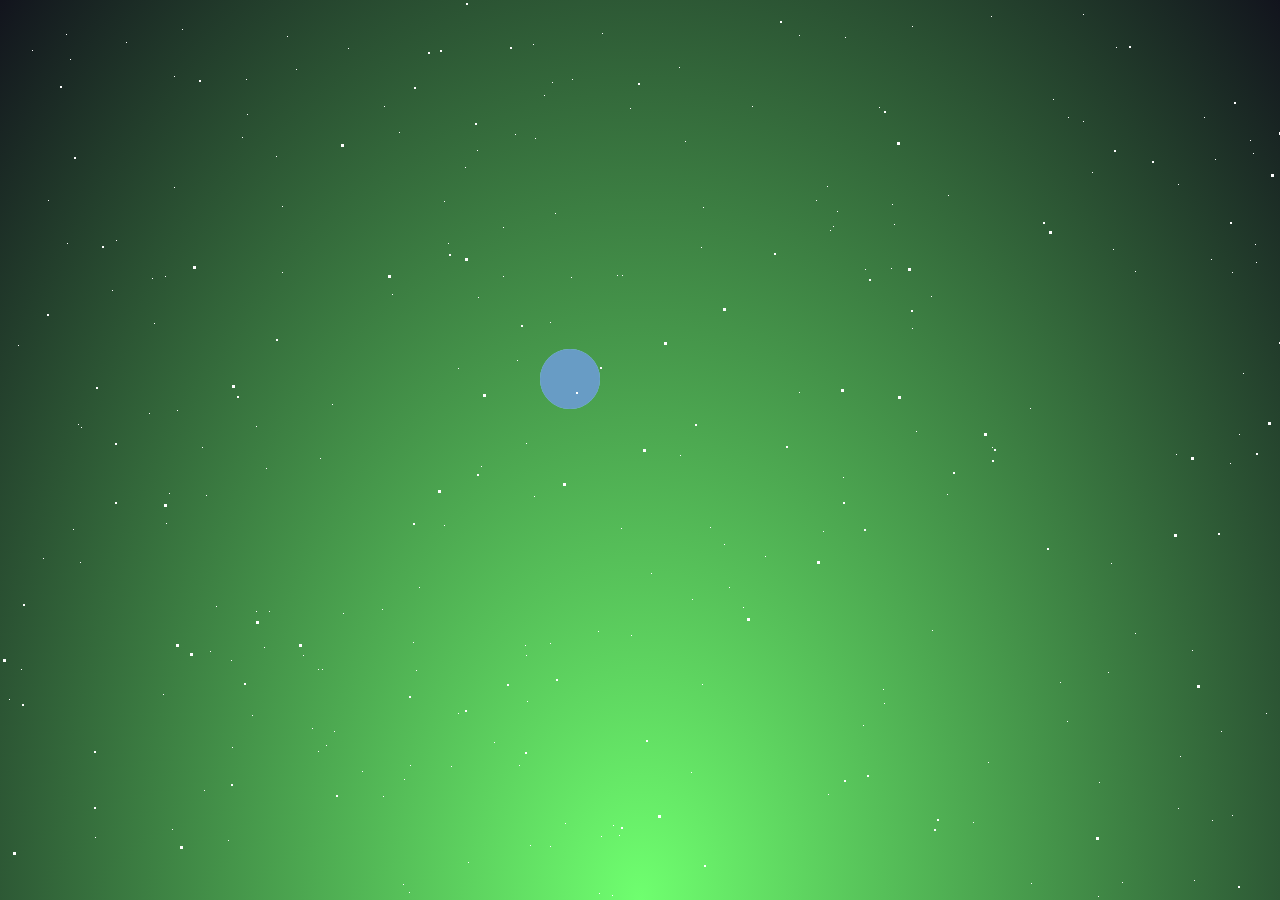
==== index.html @ 4c0aca56 "Update 5 Images Carousel" ====
<!DOCTYPE html>
<html lang="en">
<head>
    <meta charset="UTF-8">
    <meta name="viewport" content="width=device-width, initial-scale=1.0">
    <title>Emeralda</title>
  <link rel="stylesheet" type="text/css" href="style.css">
  <script src="script.js"></script>
  <link rel="stylesheet" href="https://cdnjs.cloudflare.com/ajax/libs/font-awesome/6.4.2/css/all.min.css">
</head>
<header id="navContent">
    <input type="checkbox" name="" id="toggler">
    <label for="toggler"class="fas fa-bars"></label>     
    <a href="index.html" class="logo" ><img src="./img/bb.jpg" width="30" height="25" class="i">EMERALDA<span>.</span></a>
   <nav class="navbar">
    <a href="index.html" class="">Home</a>
    <a href="about.html" class="">About</a>
    <a href="productsm.html" class="">Men</a>
    <a href="productsw.html" class="">Women</a>
    <a href="contact.html" class="">Contact Us</a>
    <a href="login.html" class="">Login/Sign-up</a>

</nav>
    <div class="icon">
    <a href="#" class="fas fa-heart"></a>
        <a href="#" class="fas fa-shopping-cart"></a>
        <a href="#" class="fas fa-user"></a>
    </div>

</header>
<body>
    
    <div id="loader">
        <div class="Ripple">
            <div class="loader">
              <div></div>
              <div></div>
            </div>
        </div>
      </div>
<div id="stars"></div>
<div id="stars2"></div>
<div id="stars3"></div>

<main id="pageContent">

    

    <section class="home" id="home">
        <div class="content">
        <h3>emerald</h3>
        <span>shine with us</span>
        <p>Jewelry represents a symbol that can indicate water, social status, protection, religion, or even cryptography. Before we explore those connotations and the mechanism of jewelry, we must take a look at its ethnic history. The history goes back to very distant images, but because jewelry As an example, the origins of the discovery of jewelry can be traced back to about 25,000 years ago.</p>
        <a href="./productsw.html" class= "btn">shop now</a>
    </div>  
    </Section>

    <div class="carousel">
      <div class="carousel-images">
        <img src="img/WhatsApp Image 2023-11-07 at 18.47.32_f6a38326.jpg" alt="Image 1">
        <img src="img/WhatsApp Image 2023-11-07 at 18.47.32_cf57a281.jpg" alt="Image 2">
        <img src="img/WhatsApp Image 2023-11-07 at 18.47.27_e3dd72a2.jpg" alt="Image 3">
        <img src="img/IMG-20231107-WA0050.jpg" alt="Image 4">
        <img src="img/IMG-20231107-WA0049.jpg" alt="Image 5">
        <img src="img/IMG-20231107-WA0048.jpg" alt="Image 6">
        <img src="img/IMG-20231107-WA0046.jpg" alt="Image 7">
        <img src="img/IMG-20231107-WA0045.jpg" alt="Image 8">
        <img src="img/IMG-20231107-WA0044.jpg" alt="Image 9">
      </div>
      <button class="prev" onclick="prevImage()">❮</button>
      <button class="next" onclick="nextImage()">❯</button>
    </div>
    
    <script src="script.js"></script>

    <section class="date" id="date">
    <pre>
       <div class="content"> <p id="dd"><p>
        <script> 
        const t=new Date();
        const f=new Intl.DateTimeFormat("em-un",{
                    dateStyle:"short",
                    timeStyle :"full",
                })
                console.log(f.format(t))
    
         document.getElementById("dd").innerHTML=f.format(t);
        </script>
</div>
</pre>
</section>
</main>
</body>
</html>
---- style.css ----
#loader {
    position: fixed;
    top: 50%;
    left: 50%;
    transform: translate(-50%, -50%);
  }
@keyframes loader {
    0% {
        top: 70px;
        left: 70px;
        width: 0;
        height: 0;
        opacity: 1;
    }
  
    100% {
        top: 5px;
        left: 5px;
        width: 130px;
        height: 130px;
        opacity: 0;
    }
  }
  
  .loader div {
    position: absolute;
    border-width: 30px;
    border-style: solid;
    opacity: 1;
    border-radius: 50%;
    animation: loader 1s cubic-bezier(0,0.2,0.8,1) infinite;
  }
  
  .loader div:nth-child(1) {
    border-color: #93dbe9;
    animation-delay: 0s;
  }
  
  .loader div:nth-child(2) {
    border-color: #689cc5;
    animation-delay: -0.5s;
  }
  
  .Ripple {
    width: 200px;
    height: 200px;
    display: inline-block;
    overflow: hidden;
    background: none;
  }
  
  .loader {
    width: 100%;
    height: 100%;
    position: relative;
    transform: translateZ(0) scale(1);
    backface-visibility: hidden;
    transform-origin: 0 0;
  }
  
  .loader div {
    box-sizing: content-box;
  }
  
  #pageContent {
    display: none;
  }
  
  #navContent {
    display: none;
  }

/*******************************************************************************/
body{
    height: 100vh;

}
*{
    margin: 0;
    padding: auto;
    box-sizing: border-box;
    font-family: Verdana, Geneva, Tahoma, sans-serif;
    outline: none;
    border: none;
    text-decoration: none;
    text-transform: capitalize;
    transition: .2s linear;
}
html{
    font-size: 48%;
    scroll-behavior: smooth;
    scroll-padding-top: 6rem;
    overflow-x: hidden;
    background-color: #1f2029;
  background: radial-gradient(ellipse at bottom, rgb(111, 255, 111) 0%, #12141d 100%);
}

section{

    padding: 2rem 9%;
    
}
.heading{
    text-align: center;
    font-size: 4rem;
    color: #f7f6e7;
    padding: 1rem;
    margin: 2rem 0;
    background: rgba(25,90,15 , .2);
}
.heading span{
    color: lightgreen;

}
.btn{
    display:inline-block;
    margin-top: 1rem;
    border-radius: 5rem;
    background: #f7f6e7;
    color:black;
    padding: .9rem 3.5rem;
    cursor: pointer;
    font-size: 1.7rem;
}
.btn:hover{
    background: #777d71;
    color: #f7f6e7;
}
.btn:active{
    background-color: #000;
}
.home{
    display: flex;
    align-items: center;
    min-height: 99vh;
    
    background-size: cover;
background-position: center;
}
.home .content{
    max-width: 50rem;
}
.home .content h3{
    font-size: 6rem;
    color: #f7f6e7;
}
.home .content span{
    font-size: 3.5rem;
    color:#bbd38b;
    padding: 1rem 0;
    line-height: 1.5;
}
.home .content p{
    font-size: 2rem;
    color:black;
    padding: 1rem 0;
    line-height: 1.5;
}

header{
    position: fixed;
    top:0; left: 0; right: 0;
    background: white;
    padding: 2rem 9%;
    display: flex;
    align-items:center;
    justify-content: space-between;
    z-index: 1000;
    box-shadow: 0.5rem 1rem rgba(0,0,0 , .1);
}
header .logo{
    font-size: 3rem;
    color: #333;
    font-weight: bolder;

}
header .logo span{

    color: rgb(67, 224, 67);

    
}
header .navbar a{
    font-size: 2rem;
    padding: 0 1.5rem;
    color: #303030;

}

header .navbar a:hover{
    color: rgb(69, 196, 69);  
}
header #toggler{
display: none;

}
header .fa-bars{
font-size: 3rem;
color: #333;
border-radius: .5rem ;
padding: .5rem 1.5rem;
cursor: pointer;
border: .1rem solid  rgba(0,0,0, 3);
display: none;
    
    }
    header .icon a{
        font-size: 2.5rem;
        color: #333;
        margin-left: 1.5rem;

    }
    header .icon a:hover{
        color: rgb(69, 196, 69);

    }



















 @media (max-width:991px){
        html{
            font-size: 41%;
          
        }
        header{
            padding: 2rem;
        }
        section{
            padding: 2rem;
        }
        .home{
            background-position: left;
        }
    }

 @media (max-width:725px){
        header .fa-bars{
          display: block;
        }
        header .navbar{
       position: absolute;
       top:100%; left: 0; right: 0;
       background: #eee;
       border-top: .1rem solid rgba(0,0,0 , 1);
       clip-path: polygon(0 0,100% 0,100% 0 ,0 0 );

        }
        header #toggler:checked ~ .navbar{
            clip-path: polygon(0 0,100% 0,100% 100% , 0% 100%);
        }
        header .navbar a{
            margin: 1.5rem;
            padding: 1.5rem;
            background: #fff;
            border: .1rem solid rgba(0,0,0 , 1);
            display: block;
        }
        .home .content h3{
            font-size: 5rem;
        }
        .home .content span{
            font-size: 2.5rem;
        }
        
.icon-container .icon h3{
 
    font-size: 2rem;
}
.icon-container .icon span{
    color: #999;
    font-size: 1.7rem;
}
      
      
    }

@media (max-width:450px){
        html{
            font-size: 40%;
        }
.heading{
    font-size: 3rem;
}
    }
    
#stars {
    width: 1px;
    height: 1px;
    background: transparent;
    box-shadow: 174px 187px #FFF , 749px 1972px #ffffff , 1996px 1113px #FFF , 126px 42px #FFF , 816px 200px #FFF , 47px 1229px #FFF , 750px 902px #FFF , 1884px 1799px #FFF , 460px 1597px #FFF , 1215px 1884px #FFF , 1986px 1726px #FFF , 565px 823px #FFF , 699px 1940px #FFF , 32px 1091px #FFF , 1559px 572px #FFF , 1232px 815px #FFF , 1060px 682px #FFF , 1551px 531px #FFF , 301px 976px #FFF , 889px 1344px #FFF , 410px 765px #FFF , 1691px 231px #FFF , 552px 82px #FFF , 1849px 864px #FFF , 236px 1881px #FFF , 767px 1613px #FFF , 1825px 1616px #FFF , 440px 930px #FFF , 1921px 1397px #FFF , 409px 892px #FFF , 1403px 128px #FFF , 1617px 1549px #FFF , 271px 1332px #FFF , 5px 1884px #FFF , 1371px 634px #FFF , 382px 609px #FFF , 1022px 1200px #FFF , 601px 836px #FFF , 811px 1240px #FFF , 1266px 713px #FFF , 1514px 1237px #FFF , 318px 751px #FFF , 662px 1315px #FFF , 1592px 1170px #FFF , 112px 290px #FFF , 1885px 1104px #FFF , 1247px 1511px #FFF , 1803px 1126px #FFF , 710px 527px #FFF , 1480px 908px #FFF , 1386px 74px #FFF , 1414px 1279px #FFF , 289px 1430px #FFF , 258px 1933px #FFF , 1648px 665px #FFF , 444px 201px #FFF , 1102px 1939px #FFF , 619px 835px #FFF , 810px 1704px #FFF , 381px 1922px #FFF , 1229px 1335px #FFF , 1448px 637px #FFF , 680px 455px #FFF , 96px 1142px #FFF , 449px 960px #FFF , 274px 1974px #FFF , 24px 1044px #FFF , 1449px 1743px #FFF , 537px 1874px #FFF , 282px 272px #FFF , 1090px 1557px #FFF , 1738px 680px #FFF , 1221px 731px #FFF , 1620px 1212px #FFF , 481px 466px #FFF , 269px 611px #FFF , 939px 1392px #FFF , 1275px 1667px #FFF , 163px 694px #FFF , 1897px 27px #FFF , 1991px 661px #FFF , 988px 762px #FFF , 961px 1686px #FFF , 333px 1172px #FFF , 1735px 229px #FFF , 1322px 331px #FFF , 362px 771px #FFF , 287px 36px #FFF , 1985px 1283px #FFF , 1833px 162px #FFF , 416px 1610px #FFF , 991px 16px #FFF , 1762px 424px #FFF , 1669px 36px #FFF , 1500px 598px #FFF , 1108px 672px #FFF , 992px 447px #FFF , 879px 107px #FFF , 1500px 756px #FFF , 832px 1440px #FFF , 1580px 1248px #FFF , 231px 660px #FFF , 799px 392px #FFF , 1220px 1337px #FFF , 892px 204px #FFF , 574px 1343px #FFF , 312px 728px #FFF , 1067px 721px #FFF , 735px 1612px #FFF , 20px 1114px #FFF , 454px 1957px #FFF , 1099px 1905px #FFF , 1442px 1051px #FFF , 477px 150px #FFF , 1838px 341px #FFF , 587px 1068px #FFF , 743px 607px #FFF , 1803px 1706px #FFF , 247px 114px #FFF , 1498px 1426px #FFF , 831px 1615px #FFF , 158px 1183px #FFF , 408px 1503px #FFF , 790px 1545px #FFF , 543px 906px #FFF , 793px 1384px #FFF , 1030px 408px #FFF , 1706px 802px #FFF , 622px 275px #FFF , 277px 922px #FFF , 534px 496px #FFF , 533px 44px #FFF , 1662px 1877px #FFF , 1055px 1401px #FFF , 256px 611px #FFF , 548px 1978px #FFF , 348px 48px #FFF , 1809px 1016px #FFF , 550px 846px #FFF , 945px 1301px #FFF , 113px 1305px #FFF , 907px 1660px #FFF , 729px 587px #FFF , 1979px 1343px #FFF , 1360px 61px #FFF , 265px 1229px #FFF , 1967px 1781px #FFF , 278px 1895px #FFF , 1636px 701px #FFF , 1373px 1390px #FFF , 1874px 391px #FFF , 1326px 1972px #FFF , 1001px 1169px #FFF , 1478px 193px #FFF , 202px 447px #FFF , 1963px 1563px #FFF , 1215px 159px #FFF , 21px 669px #FFF , 1518px 789px #FFF , 1866px 460px #FFF , 948px 195px #FFF , 244px 1484px #FFF , 768px 1235px #FFF , 1846px 1180px #FFF , 973px 822px #FFF , 1994px 39px #FFF , 1788px 1773px #FFF , 692px 599px #FFF , 1751px 1868px #FFF , 161px 1885px #FFF , 1776px 1781px #FFF , 1801px 1320px #FFF , 550px 643px #FFF , 343px 613px #FFF , 1387px 498px #FFF , 1738px 715px #FFF , 724px 544px #FFF , 1367px 1431px #FFF , 1506px 1827px #FFF , 1410px 525px #FFF , 793px 1053px #FFF , 1211px 259px #FFF , 478px 297px #FFF , 1855px 1144px #FFF , 399px 132px #FFF , 1647px 459px #FFF , 571px 277px #FFF , 1461px 1128px #FFF , 158px 1034px #FFF , 527px 701px #FFF , 1122px 882px #FFF , 894px 1836px #FFF , 182px 29px #FFF , 617px 275px #FFF , 494px 1482px #FFF , 98px 1654px #FFF , 884px 703px #FFF , 573px 1307px #FFF , 1539px 1946px #FFF , 1860px 315px #FFF , 1243px 373px #FFF , 1217px 981px #FFF , 679px 67px #FFF , 206px 495px #FFF , 1716px 1077px #FFF , 1491px 1359px #FFF , 169px 493px #FFF , 891px 268px #FFF , 1598px 522px #FFF , 389px 1295px #FFF , 1497px 1760px #FFF , 1219px 1579px #FFF , 1571px 814px #FFF , 1844px 262px #FFF , 1030px 1837px #FFF , 1636px 862px #FFF , 1655px 1850px #FFF , 33px 1232px #FFF , 1176px 454px #FFF , 1723px 1204px #FFF , 921px 1579px #FFF , 30px 953px #FFF , 1999px 941px #FFF , 242px 1961px #FFF , 812px 1264px #FFF , 1648px 5px #FFF , 932px 630px #FFF , 1904px 1113px #FFF , 883px 689px #FFF , 187px 1647px #FFF , 1px 1215px #FFF , 503px 276px #FFF , 1559px 175px #FFF , 1040px 1828px #FFF , 106px 941px #FFF , 1135px 633px #FFF , 1257px 1476px #FFF , 149px 413px #FFF , 48px 200px #FFF , 1437px 81px #FFF , 544px 1202px #FFF , 210px 1521px #FFF , 918px 1566px #FFF , 879px 1617px #FFF , 458px 368px #FFF , 532px 1719px #FFF , 1624px 726px #FFF , 1843px 915px #FFF , 538px 1172px #FFF , 830px 230px #FFF , 1927px 1563px #FFF , 947px 494px #FFF , 290px 1375px #FFF , 1660px 85px #FFF , 1022px 1155px #FFF , 630px 108px #FFF , 1519px 748px #FFF , 95px 837px #FFF , 527px 1931px #FFF , 996px 1385px #FFF , 1152px 1141px #FFF , 1611px 926px #FFF , 1706px 438px #FFF , 627px 905px #FFF , 1684px 115px #FFF , 1853px 1327px #FFF , 24px 1911px #FFF , 1947px 826px #FFF , 1857px 1821px #FFF , 1870px 1551px #FFF , 676px 945px #FFF , 334px 731px #FFF , 1553px 581px #FFF , 1993px 1268px #FFF , 701px 247px #FFF , 1689px 349px #FFF , 204px 790px #FFF , 721px 1059px #FFF , 944px 1243px #FFF , 626px 1305px #FFF , 1500px 1908px #FFF , 1803px 1210px #FFF , 1073px 1431px #FFF , 971px 1772px #FFF , 337px 1106px #FFF , 1320px 508px #FFF , 320px 458px #FFF , 503px 227px #FFF , 246px 79px #FFF , 1472px 2px #FFF , 980px 1134px #FFF , 1540px 1958px #FFF , 1336px 260px #FFF , 276px 156px #FFF , 778px 1412px #FFF , 318px 669px #FFF , 165px 276px #FFF , 1843px 243px #FFF , 44px 1869px #FFF , 172px 829px #FFF , 744px 909px #FFF , 833px 226px #FFF , 1280px 321px #FFF , 1025px 1267px #FFF , 392px 1066px #FFF , 1789px 593px #FFF , 228px 840px #FFF , 252px 715px #FFF , 309px 1621px #FFF , 1329px 1664px #FFF , 676px 1762px #FFF , 177px 410px #FFF , 613px 825px #FFF , 1806px 1661px #FFF , 827px 186px #FFF , 500px 1924px #FFF , 526px 443px #FFF , 799px 35px #FFF , 182px 1589px #FFF , 1930px 1878px #FFF , 1103px 917px #FFF , 1475px 337px #FFF , 1305px 1072px #FFF , 1847px 1387px #FFF , 1865px 149px #FFF , 210px 651px #FFF , 282px 206px #FFF , 152px 278px #FFF , 1880px 690px #FFF , 1033px 1451px #FFF , 1260px 1728px #FFF , 1832px 225px #FFF , 419px 587px #FFF , 322px 1482px #FFF , 550px 1344px #FFF , 1357px 1699px #FFF , 1125px 1108px #FFF , 1605px 1315px #FFF , 1280px 200px #FFF , 1143px 1022px #FFF , 226px 1335px #FFF , 1116px 1121px #FFF , 1255px 244px #FFF , 212px 1293px #FFF , 1450px 1622px #FFF , 178px 1087px #FFF , 876px 1308px #FFF , 458px 713px #FFF , 1386px 305px #FFF , 685px 1948px #FFF , 392px 294px #FFF , 1265px 965px #FFF , 494px 742px #FFF , 80px 562px #FFF , 601px 1530px #FFF , 1239px 434px #FFF , 1192px 650px #FFF , 1806px 538px #FFF , 1646px 577px #FFF , 1328px 1562px #FFF , 1353px 1686px #FFF , 612px 895px #FFF , 594px 1489px #FFF , 1481px 1019px #FFF , 154px 323px #FFF , 1212px 820px #FFF , 1095px 1496px #FFF , 1952px 1029px #FFF , 1694px 376px #FFF , 493px 1742px #FFF , 448px 1962px #FFF , 1138px 1710px #FFF , 1885px 718px #FFF , 404px 779px #FFF , 394px 1065px #FFF , 1767px 752px #FFF , 1835px 140px #FFF , 1176px 1265px #FFF , 1611px 1256px #FFF , 121px 1157px #FFF , 1565px 1613px #FFF , 579px 1738px #FFF , 1744px 359px #FFF , 934px 1068px #FFF , 1518px 302px #FFF , 614px 1057px #FFF , 1346px 1591px #FFF , 1256px 1982px #FFF , 998px 1534px #FFF , 651px 573px #FFF , 303px 1109px #FFF , 1477px 1003px #FFF , 598px 631px #FFF , 383px 1154px #FFF , 550px 322px #FFF , 202px 1437px #FFF , 1024px 1667px #FFF , 1506px 1977px #FFF , 465px 1302px #FFF , 510px 1131px #FFF , 1356px 1328px #FFF , 1312px 1262px #FFF , 345px 1567px #FFF , 373px 1238px #FFF , 1416px 1625px #FFF , 1113px 249px #FFF , 1531px 1288px #FFF , 828px 794px #FFF , 256px 426px #FFF , 869px 1321px #FFF , 1063px 1181px #FFF , 631px 635px #FFF , 139px 909px #FFF , 305px 1160px #FFF , 843px 477px #FFF , 1666px 277px #FFF , 740px 1019px #FFF , 264px 647px #FFF , 1459px 1055px #FFF , 976px 919px #FFF , 1728px 1147px #FFF , 1426px 1559px #FFF , 444px 525px #FFF , 1657px 1940px #FFF , 250px 1287px #FFF , 1596px 1399px #FFF , 555px 213px #FFF , 1952px 647px #FFF , 1371px 1635px #FFF , 803px 1622px #FFF , 1460px 534px #FFF , 1813px 984px #FFF , 1122px 1977px #FFF , 403px 884px #FFF , 1098px 896px #FFF , 1124px 1318px #FFF , 372px 1710px #FFF , 1308px 1233px #FFF , 1138px 1158px #FFF , 416px 1174px #FFF , 431px 1114px #FFF , 210px 1074px #FFF , 1111px 563px #FFF , 31px 1472px #FFF , 1629px 1311px #FFF , 677px 1022px #FFF , 232px 747px #FFF , 1753px 868px #FFF , 35px 1207px #FFF , 203px 1631px #FFF , 1977px 468px #FFF , 1261px 1036px #FFF , 322px 669px #FFF , 1710px 1340px #FFF , 1230px 463px #FFF , 1727px 1826px #FFF , 938px 1553px #FFF , 1562px 1690px #FFF , 78px 424px #FFF , 1927px 1980px #FFF , 1632px 1312px #FFF , 1352px 1325px #FFF , 66px 34px #FFF , 535px 138px #FFF , 152px 1324px #FFF , 1816px 580px #FFF , 1180px 756px #FFF , 1701px 1902px #FFF , 199px 1993px #FFF , 70px 1926px #FFF , 1342px 1276px #FFF , 23px 1926px #FFF , 1403px 172px #FFF , 88px 1368px #FFF , 1437px 1816px #FFF , 530px 845px #FFF , 845px 37px #FFF , 871px 1642px #FFF , 1357px 286px #FFF , 1690px 1192px #FFF , 266px 468px #FFF , 1826px 427px #FFF , 1256px 262px #FFF , 1053px 99px #FFF , 384px 106px #FFF , 32px 50px #FFF , 1083px 14px #FFF , 19px 1667px #FFF , 97px 1887px #FFF , 1356px 1699px #FFF , 1487px 1050px #FFF , 900px 1052px #FFF , 807px 1741px #FFF , 517px 360px #FFF , 332px 404px #FFF , 1253px 961px #FFF , 43px 558px #FFF , 1535px 371px #FFF , 448px 243px #FFF , 1560px 925px #FFF , 326px 745px #FFF , 956px 1182px #FFF , 1171px 1387px #FFF , 220px 1364px #FFF , 162px 1747px #FFF , 1116px 47px #FFF , 1507px 1228px #FFF , 912px 328px #FFF , 18px 345px #FFF , 863px 725px #FFF , 1373px 338px #FFF , 174px 76px #FFF , 42px 1740px #FFF , 1550px 304px #FFF , 1773px 1595px #FFF , 1285px 778px #FFF , 1734px 1881px #FFF , 1433px 1736px #FFF , 1449px 1573px #FFF , 1484px 784px #FFF , 384px 1716px #FFF , 1178px 808px #FFF , 474px 1387px #FFF , 942px 999px #FFF , 405px 1907px #FFF , 2px 1421px #FFF , 70px 59px #FFF , 391px 957px #FFF , 813px 1369px #FFF , 453px 1648px #FFF , 666px 1870px #FFF , 837px 211px #FFF , 9px 699px #FFF , 468px 862px #FFF , 1772px 963px #FFF , 1598px 663px #FFF , 220px 1204px #FFF , 51px 1405px #FFF , 1188px 1429px #FFF , 865px 1178px #FFF , 602px 33px #FFF , 440px 1498px #FFF , 428px 921px #FFF , 1756px 316px #FFF , 1886px 1965px #FFF , 1099px 782px #FFF , 1250px 140px #FFF , 542px 1471px #FFF , 81px 427px #FFF , 507px 1112px #FFF , 1034px 1273px #FFF , 1857px 1608px #FFF , 1873px 849px #FFF , 1194px 880px #FFF , 1385px 1948px #FFF , 1339px 571px #FFF , 1318px 1213px #FFF , 1999px 1461px #FFF , 446px 1347px #FFF , 730px 914px #FFF , 416px 670px #FFF , 665px 1298px #FFF , 621px 528px #FFF , 578px 1792px #FFF , 1972px 1433px #FFF , 677px 1908px #FFF , 806px 1953px #FFF , 1203px 1592px #FFF , 1138px 1362px #FFF , 1253px 153px #FFF , 1512px 1326px #FFF , 1726px 1015px #FFF , 685px 141px #FFF , 1031px 883px #FFF , 1269px 1272px #FFF , 1908px 1728px #FFF , 1433px 378px #FFF , 703px 207px #FFF , 350px 935px #FFF , 1475px 1326px #FFF , 1114px 1504px #FFF , 450px 941px #FFF , 1950px 1825px #FFF , 1507px 1113px #FFF , 931px 296px #FFF , 271px 1172px #FFF , 823px 531px #FFF , 1883px 279px #FFF , 80px 1834px #FFF , 242px 137px #FFF , 275px 1087px #FFF , 1375px 1319px #FFF , 820px 1176px #FFF , 912px 26px #FFF , 572px 79px #FFF , 303px 655px #FFF , 1849px 1435px #FFF , 702px 684px #FFF , 987px 1945px #FFF , 1934px 1667px #FFF , 267px 1753px #FFF , 216px 606px #FFF , 515px 1412px #FFF , 1598px 1181px #FFF , 897px 1853px #FFF , 1083px 121px #FFF , 413px 642px #FFF , 1819px 253px #FFF , 765px 556px #FFF , 525px 645px #FFF , 1748px 1135px #FFF , 1580px 1977px #FFF , 1580px 223px #FFF , 515px 134px #FFF , 116px 240px #FFF , 1629px 1470px #FFF , 1105px 1259px #FFF , 786px 1334px #FFF , 1908px 204px #FFF , 1519px 603px #FFF , 666px 1991px #FFF , 1208px 1483px #FFF , 73px 529px #FFF , 1246px 1602px #FFF , 1318px 118px #FFF , 1360px 937px #FFF , 1631px 1032px #FFF , 519px 765px #FFF , 916px 431px #FFF , 1931px 31px #FFF , 894px 224px #FFF , 1426px 316px #FFF , 1339px 1550px #FFF , 76px 1274px #FFF , 638px 1452px #FFF , 353px 1758px #FFF , 766px 1490px #FFF , 1410px 207px #FFF , 1560px 997px #FFF , 451px 766px #FFF , 1229px 1551px #FFF , 1135px 271px #FFF , 1879px 1980px #FFF , 467px 1434px #FFF , 1093px 911px #FFF , 1682px 396px #FFF , 824px 1910px #FFF , 465px 167px #FFF , 1324px 506px #FFF , 1731px 789px #FFF , 1092px 172px #FFF , 749px 983px #FFF , 1545px 284px #FFF , 1663px 1248px #FFF , 1575px 11px #FFF , 1691px 481px #FFF , 58px 1401px #FFF , 1677px 523px #FFF , 1068px 117px #FFF , 1045px 1694px #FFF , 1204px 117px #FFF , 1232px 272px #FFF , 599px 893px #FFF , 1655px 1178px #FFF , 270px 1912px #FFF , 599px 1774px #FFF , 16px 999px #FFF , 752px 106px #FFF , 1534px 219px #FFF , 1801px 1109px #FFF , 1178px 184px #FFF , 67px 243px #FFF , 1641px 221px #FFF , 1555px 1523px #FFF , 689px 1878px #FFF , 540px 1806px #FFF , 1888px 1799px #FFF , 691px 772px #FFF , 1217px 1399px #FFF , 936px 1856px #FFF , 909px 1831px #FFF , 1067px 982px #FFF , 1669px 318px #FFF , 526px 655px #FFF , 1415px 1580px #FFF , 370px 1959px #FFF , 1736px 1655px #FFF , 606px 1857px #FFF , 1313px 1005px #FFF , 544px 95px #FFF , 1215px 1591px #FFF , 865px 269px #FFF , 630px 1265px #FFF , 166px 523px #FFF , 296px 69px #FFF , 1291px 1400px #FFF , 515px 1464px #FFF , 1430px 315px #FFF , 721px 1265px #FFF , 383px 796px #FFF;
    animation: animStar 50s linear infinite; }
    #stars:after {
      content: " ";
      position: absolute;
  
      width: 1px;
      height: 1px;
      background: transparent;
      box-shadow: 174px 187px #FFF , 749px 1972px #FFF , 1996px 1113px #FFF , 126px 42px #FFF , 816px 200px #FFF , 47px 1229px #FFF , 750px 902px #FFF , 1884px 1799px #FFF , 460px 1597px #FFF , 1215px 1884px #FFF , 1986px 1726px #FFF , 565px 823px #FFF , 699px 1940px #FFF , 32px 1091px #FFF , 1559px 572px #FFF , 1232px 815px #FFF , 1060px 682px #FFF , 1551px 531px #FFF , 301px 976px #FFF , 889px 1344px #FFF , 410px 765px #FFF , 1691px 231px #FFF , 552px 82px #FFF , 1849px 864px #FFF , 236px 1881px #FFF , 767px 1613px #FFF , 1825px 1616px #FFF , 440px 930px #FFF , 1921px 1397px #FFF , 409px 892px #FFF , 1403px 128px #FFF , 1617px 1549px #FFF , 271px 1332px #FFF , 5px 1884px #FFF , 1371px 634px #FFF , 382px 609px #FFF , 1022px 1200px #FFF , 601px 836px #FFF , 811px 1240px #FFF , 1266px 713px #FFF , 1514px 1237px #FFF , 318px 751px #FFF , 662px 1315px #FFF , 1592px 1170px #FFF , 112px 290px #FFF , 1885px 1104px #FFF , 1247px 1511px #FFF , 1803px 1126px #FFF , 710px 527px #FFF , 1480px 908px #FFF , 1386px 74px #FFF , 1414px 1279px #FFF , 289px 1430px #FFF , 258px 1933px #FFF , 1648px 665px #FFF , 444px 201px #FFF , 1102px 1939px #FFF , 619px 835px #FFF , 810px 1704px #FFF , 381px 1922px #FFF , 1229px 1335px #FFF , 1448px 637px #FFF , 680px 455px #FFF , 96px 1142px #FFF , 449px 960px #FFF , 274px 1974px #FFF , 24px 1044px #FFF , 1449px 1743px #FFF , 537px 1874px #FFF , 282px 272px #FFF , 1090px 1557px #FFF , 1738px 680px #FFF , 1221px 731px #FFF , 1620px 1212px #FFF , 481px 466px #FFF , 269px 611px #FFF , 939px 1392px #FFF , 1275px 1667px #FFF , 163px 694px #FFF , 1897px 27px #FFF , 1991px 661px #FFF , 988px 762px #FFF , 961px 1686px #FFF , 333px 1172px #FFF , 1735px 229px #FFF , 1322px 331px #FFF , 362px 771px #FFF , 287px 36px #FFF , 1985px 1283px #FFF , 1833px 162px #FFF , 416px 1610px #FFF , 991px 16px #FFF , 1762px 424px #FFF , 1669px 36px #FFF , 1500px 598px #FFF , 1108px 672px #FFF , 992px 447px #FFF , 879px 107px #FFF , 1500px 756px #FFF , 832px 1440px #FFF , 1580px 1248px #FFF , 231px 660px #FFF , 799px 392px #FFF , 1220px 1337px #FFF , 892px 204px #FFF , 574px 1343px #FFF , 312px 728px #FFF , 1067px 721px #FFF , 735px 1612px #FFF , 20px 1114px #FFF , 454px 1957px #FFF , 1099px 1905px #FFF , 1442px 1051px #FFF , 477px 150px #FFF , 1838px 341px #FFF , 587px 1068px #FFF , 743px 607px #FFF , 1803px 1706px #FFF , 247px 114px #FFF , 1498px 1426px #FFF , 831px 1615px #FFF , 158px 1183px #FFF , 408px 1503px #FFF , 790px 1545px #FFF , 543px 906px #FFF , 793px 1384px #FFF , 1030px 408px #FFF , 1706px 802px #FFF , 622px 275px #FFF , 277px 922px #FFF , 534px 496px #FFF , 533px 44px #FFF , 1662px 1877px #FFF , 1055px 1401px #FFF , 256px 611px #FFF , 548px 1978px #FFF , 348px 48px #FFF , 1809px 1016px #FFF , 550px 846px #FFF , 945px 1301px #FFF , 113px 1305px #FFF , 907px 1660px #FFF , 729px 587px #FFF , 1979px 1343px #FFF , 1360px 61px #FFF , 265px 1229px #FFF , 1967px 1781px #FFF , 278px 1895px #FFF , 1636px 701px #FFF , 1373px 1390px #FFF , 1874px 391px #FFF , 1326px 1972px #FFF , 1001px 1169px #FFF , 1478px 193px #FFF , 202px 447px #FFF , 1963px 1563px #FFF , 1215px 159px #FFF , 21px 669px #FFF , 1518px 789px #FFF , 1866px 460px #FFF , 948px 195px #FFF , 244px 1484px #FFF , 768px 1235px #FFF , 1846px 1180px #FFF , 973px 822px #FFF , 1994px 39px #FFF , 1788px 1773px #FFF , 692px 599px #FFF , 1751px 1868px #FFF , 161px 1885px #FFF , 1776px 1781px #FFF , 1801px 1320px #FFF , 550px 643px #FFF , 343px 613px #FFF , 1387px 498px #FFF , 1738px 715px #FFF , 724px 544px #FFF , 1367px 1431px #FFF , 1506px 1827px #FFF , 1410px 525px #FFF , 793px 1053px #FFF , 1211px 259px #FFF , 478px 297px #FFF , 1855px 1144px #FFF , 399px 132px #FFF , 1647px 459px #FFF , 571px 277px #FFF , 1461px 1128px #FFF , 158px 1034px #FFF , 527px 701px #FFF , 1122px 882px #FFF , 894px 1836px #FFF , 182px 29px #FFF , 617px 275px #FFF , 494px 1482px #FFF , 98px 1654px #FFF , 884px 703px #FFF , 573px 1307px #FFF , 1539px 1946px #FFF , 1860px 315px #FFF , 1243px 373px #FFF , 1217px 981px #FFF , 679px 67px #FFF , 206px 495px #FFF , 1716px 1077px #FFF , 1491px 1359px #FFF , 169px 493px #FFF , 891px 268px #FFF , 1598px 522px #FFF , 389px 1295px #FFF , 1497px 1760px #FFF , 1219px 1579px #FFF , 1571px 814px #FFF , 1844px 262px #FFF , 1030px 1837px #FFF , 1636px 862px #FFF , 1655px 1850px #FFF , 33px 1232px #FFF , 1176px 454px #FFF , 1723px 1204px #FFF , 921px 1579px #FFF , 30px 953px #FFF , 1999px 941px #FFF , 242px 1961px #FFF , 812px 1264px #FFF , 1648px 5px #FFF , 932px 630px #FFF , 1904px 1113px #FFF , 883px 689px #FFF , 187px 1647px #FFF , 1px 1215px #FFF , 503px 276px #FFF , 1559px 175px #FFF , 1040px 1828px #FFF , 106px 941px #FFF , 1135px 633px #FFF , 1257px 1476px #FFF , 149px 413px #FFF , 48px 200px #FFF , 1437px 81px #FFF , 544px 1202px #FFF , 210px 1521px #FFF , 918px 1566px #FFF , 879px 1617px #FFF , 458px 368px #FFF , 532px 1719px #FFF , 1624px 726px #FFF , 1843px 915px #FFF , 538px 1172px #FFF , 830px 230px #FFF , 1927px 1563px #FFF , 947px 494px #FFF , 290px 1375px #FFF , 1660px 85px #FFF , 1022px 1155px #FFF , 630px 108px #FFF , 1519px 748px #FFF , 95px 837px #FFF , 527px 1931px #FFF , 996px 1385px #FFF , 1152px 1141px #FFF , 1611px 926px #FFF , 1706px 438px #FFF , 627px 905px #FFF , 1684px 115px #FFF , 1853px 1327px #FFF , 24px 1911px #FFF , 1947px 826px #FFF , 1857px 1821px #FFF , 1870px 1551px #FFF , 676px 945px #FFF , 334px 731px #FFF , 1553px 581px #FFF , 1993px 1268px #FFF , 701px 247px #FFF , 1689px 349px #FFF , 204px 790px #FFF , 721px 1059px #FFF , 944px 1243px #FFF , 626px 1305px #FFF , 1500px 1908px #FFF , 1803px 1210px #FFF , 1073px 1431px #FFF , 971px 1772px #FFF , 337px 1106px #FFF , 1320px 508px #FFF , 320px 458px #FFF , 503px 227px #FFF , 246px 79px #FFF , 1472px 2px #FFF , 980px 1134px #FFF , 1540px 1958px #FFF , 1336px 260px #FFF , 276px 156px #FFF , 778px 1412px #FFF , 318px 669px #FFF , 165px 276px #FFF , 1843px 243px #FFF , 44px 1869px #FFF , 172px 829px #FFF , 744px 909px #FFF , 833px 226px #FFF , 1280px 321px #FFF , 1025px 1267px #FFF , 392px 1066px #FFF , 1789px 593px #FFF , 228px 840px #FFF , 252px 715px #FFF , 309px 1621px #FFF , 1329px 1664px #FFF , 676px 1762px #FFF , 177px 410px #FFF , 613px 825px #FFF , 1806px 1661px #FFF , 827px 186px #FFF , 500px 1924px #FFF , 526px 443px #FFF , 799px 35px #FFF , 182px 1589px #FFF , 1930px 1878px #FFF , 1103px 917px #FFF , 1475px 337px #FFF , 1305px 1072px #FFF , 1847px 1387px #FFF , 1865px 149px #FFF , 210px 651px #FFF , 282px 206px #FFF , 152px 278px #FFF , 1880px 690px #FFF , 1033px 1451px #FFF , 1260px 1728px #FFF , 1832px 225px #FFF , 419px 587px #FFF , 322px 1482px #FFF , 550px 1344px #FFF , 1357px 1699px #FFF , 1125px 1108px #FFF , 1605px 1315px #FFF , 1280px 200px #FFF , 1143px 1022px #FFF , 226px 1335px #FFF , 1116px 1121px #FFF , 1255px 244px #FFF , 212px 1293px #FFF , 1450px 1622px #FFF , 178px 1087px #FFF , 876px 1308px #FFF , 458px 713px #FFF , 1386px 305px #FFF , 685px 1948px #FFF , 392px 294px #FFF , 1265px 965px #FFF , 494px 742px #FFF , 80px 562px #FFF , 601px 1530px #FFF , 1239px 434px #FFF , 1192px 650px #FFF , 1806px 538px #FFF , 1646px 577px #FFF , 1328px 1562px #FFF , 1353px 1686px #FFF , 612px 895px #FFF , 594px 1489px #FFF , 1481px 1019px #FFF , 154px 323px #FFF , 1212px 820px #FFF , 1095px 1496px #FFF , 1952px 1029px #FFF , 1694px 376px #FFF , 493px 1742px #FFF , 448px 1962px #FFF , 1138px 1710px #FFF , 1885px 718px #FFF , 404px 779px #FFF , 394px 1065px #FFF , 1767px 752px #FFF , 1835px 140px #FFF , 1176px 1265px #FFF , 1611px 1256px #FFF , 121px 1157px #FFF , 1565px 1613px #FFF , 579px 1738px #FFF , 1744px 359px #FFF , 934px 1068px #FFF , 1518px 302px #FFF , 614px 1057px #FFF , 1346px 1591px #FFF , 1256px 1982px #FFF , 998px 1534px #FFF , 651px 573px #FFF , 303px 1109px #FFF , 1477px 1003px #FFF , 598px 631px #FFF , 383px 1154px #FFF , 550px 322px #FFF , 202px 1437px #FFF , 1024px 1667px #FFF , 1506px 1977px #FFF , 465px 1302px #FFF , 510px 1131px #FFF , 1356px 1328px #FFF , 1312px 1262px #FFF , 345px 1567px #FFF , 373px 1238px #FFF , 1416px 1625px #FFF , 1113px 249px #FFF , 1531px 1288px #FFF , 828px 794px #FFF , 256px 426px #FFF , 869px 1321px #FFF , 1063px 1181px #FFF , 631px 635px #FFF , 139px 909px #FFF , 305px 1160px #FFF , 843px 477px #FFF , 1666px 277px #FFF , 740px 1019px #FFF , 264px 647px #FFF , 1459px 1055px #FFF , 976px 919px #FFF , 1728px 1147px #FFF , 1426px 1559px #FFF , 444px 525px #FFF , 1657px 1940px #FFF , 250px 1287px #FFF , 1596px 1399px #FFF , 555px 213px #FFF , 1952px 647px #FFF , 1371px 1635px #FFF , 803px 1622px #FFF , 1460px 534px #FFF , 1813px 984px #FFF , 1122px 1977px #FFF , 403px 884px #FFF , 1098px 896px #FFF , 1124px 1318px #FFF , 372px 1710px #FFF , 1308px 1233px #FFF , 1138px 1158px #FFF , 416px 1174px #FFF , 431px 1114px #FFF , 210px 1074px #FFF , 1111px 563px #FFF , 31px 1472px #FFF , 1629px 1311px #FFF , 677px 1022px #FFF , 232px 747px #FFF , 1753px 868px #FFF , 35px 1207px #FFF , 203px 1631px #FFF , 1977px 468px #FFF , 1261px 1036px #FFF , 322px 669px #FFF , 1710px 1340px #FFF , 1230px 463px #FFF , 1727px 1826px #FFF , 938px 1553px #FFF , 1562px 1690px #FFF , 78px 424px #FFF , 1927px 1980px #FFF , 1632px 1312px #FFF , 1352px 1325px #FFF , 66px 34px #FFF , 535px 138px #FFF , 152px 1324px #FFF , 1816px 580px #FFF , 1180px 756px #FFF , 1701px 1902px #FFF , 199px 1993px #FFF , 70px 1926px #FFF , 1342px 1276px #FFF , 23px 1926px #FFF , 1403px 172px #FFF , 88px 1368px #FFF , 1437px 1816px #FFF , 530px 845px #FFF , 845px 37px #FFF , 871px 1642px #FFF , 1357px 286px #FFF , 1690px 1192px #FFF , 266px 468px #FFF , 1826px 427px #FFF , 1256px 262px #FFF , 1053px 99px #FFF , 384px 106px #FFF , 32px 50px #FFF , 1083px 14px #FFF , 19px 1667px #FFF , 97px 1887px #FFF , 1356px 1699px #FFF , 1487px 1050px #FFF , 900px 1052px #FFF , 807px 1741px #FFF , 517px 360px #FFF , 332px 404px #FFF , 1253px 961px #FFF , 43px 558px #FFF , 1535px 371px #FFF , 448px 243px #FFF , 1560px 925px #FFF , 326px 745px #FFF , 956px 1182px #FFF , 1171px 1387px #FFF , 220px 1364px #FFF , 162px 1747px #FFF , 1116px 47px #FFF , 1507px 1228px #FFF , 912px 328px #FFF , 18px 345px #FFF , 863px 725px #FFF , 1373px 338px #FFF , 174px 76px #FFF , 42px 1740px #FFF , 1550px 304px #FFF , 1773px 1595px #FFF , 1285px 778px #FFF , 1734px 1881px #FFF , 1433px 1736px #FFF , 1449px 1573px #FFF , 1484px 784px #FFF , 384px 1716px #FFF , 1178px 808px #FFF , 474px 1387px #FFF , 942px 999px #FFF , 405px 1907px #FFF , 2px 1421px #FFF , 70px 59px #FFF , 391px 957px #FFF , 813px 1369px #FFF , 453px 1648px #FFF , 666px 1870px #FFF , 837px 211px #FFF , 9px 699px #FFF , 468px 862px #FFF , 1772px 963px #FFF , 1598px 663px #FFF , 220px 1204px #FFF , 51px 1405px #FFF , 1188px 1429px #FFF , 865px 1178px #FFF , 602px 33px #FFF , 440px 1498px #FFF , 428px 921px #FFF , 1756px 316px #FFF , 1886px 1965px #FFF , 1099px 782px #FFF , 1250px 140px #FFF , 542px 1471px #FFF , 81px 427px #FFF , 507px 1112px #FFF , 1034px 1273px #FFF , 1857px 1608px #FFF , 1873px 849px #FFF , 1194px 880px #FFF , 1385px 1948px #FFF , 1339px 571px #FFF , 1318px 1213px #FFF , 1999px 1461px #FFF , 446px 1347px #FFF , 730px 914px #FFF , 416px 670px #FFF , 665px 1298px #FFF , 621px 528px #FFF , 578px 1792px #FFF , 1972px 1433px #FFF , 677px 1908px #FFF , 806px 1953px #FFF , 1203px 1592px #FFF , 1138px 1362px #FFF , 1253px 153px #FFF , 1512px 1326px #FFF , 1726px 1015px #FFF , 685px 141px #FFF , 1031px 883px #FFF , 1269px 1272px #FFF , 1908px 1728px #FFF , 1433px 378px #FFF , 703px 207px #FFF , 350px 935px #FFF , 1475px 1326px #FFF , 1114px 1504px #FFF , 450px 941px #FFF , 1950px 1825px #FFF , 1507px 1113px #FFF , 931px 296px #FFF , 271px 1172px #FFF , 823px 531px #FFF , 1883px 279px #FFF , 80px 1834px #FFF , 242px 137px #FFF , 275px 1087px #FFF , 1375px 1319px #FFF , 820px 1176px #FFF , 912px 26px #FFF , 572px 79px #FFF , 303px 655px #FFF , 1849px 1435px #FFF , 702px 684px #FFF , 987px 1945px #FFF , 1934px 1667px #FFF , 267px 1753px #FFF , 216px 606px #FFF , 515px 1412px #FFF , 1598px 1181px #FFF , 897px 1853px #FFF , 1083px 121px #FFF , 413px 642px #FFF , 1819px 253px #FFF , 765px 556px #FFF , 525px 645px #FFF , 1748px 1135px #FFF , 1580px 1977px #FFF , 1580px 223px #FFF , 515px 134px #FFF , 116px 240px #FFF , 1629px 1470px #FFF , 1105px 1259px #FFF , 786px 1334px #FFF , 1908px 204px #FFF , 1519px 603px #FFF , 666px 1991px #FFF , 1208px 1483px #FFF , 73px 529px #FFF , 1246px 1602px #FFF , 1318px 118px #FFF , 1360px 937px #FFF , 1631px 1032px #FFF , 519px 765px #FFF , 916px 431px #FFF , 1931px 31px #FFF , 894px 224px #FFF , 1426px 316px #FFF , 1339px 1550px #FFF , 76px 1274px #FFF , 638px 1452px #FFF , 353px 1758px #FFF , 766px 1490px #FFF , 1410px 207px #FFF , 1560px 997px #FFF , 451px 766px #FFF , 1229px 1551px #FFF , 1135px 271px #FFF , 1879px 1980px #FFF , 467px 1434px #FFF , 1093px 911px #FFF , 1682px 396px #FFF , 824px 1910px #FFF , 465px 167px #FFF , 1324px 506px #FFF , 1731px 789px #FFF , 1092px 172px #FFF , 749px 983px #FFF , 1545px 284px #FFF , 1663px 1248px #FFF , 1575px 11px #FFF , 1691px 481px #FFF , 58px 1401px #FFF , 1677px 523px #FFF , 1068px 117px #FFF , 1045px 1694px #FFF , 1204px 117px #FFF , 1232px 272px #FFF , 599px 893px #FFF , 1655px 1178px #FFF , 270px 1912px #FFF , 599px 1774px #FFF , 16px 999px #FFF , 752px 106px #FFF , 1534px 219px #FFF , 1801px 1109px #FFF , 1178px 184px #FFF , 67px 243px #FFF , 1641px 221px #FFF , 1555px 1523px #FFF , 689px 1878px #FFF , 540px 1806px #FFF , 1888px 1799px #FFF , 691px 772px #FFF , 1217px 1399px #FFF , 936px 1856px #FFF , 909px 1831px #FFF , 1067px 982px #FFF , 1669px 318px #FFF , 526px 655px #FFF , 1415px 1580px #FFF , 370px 1959px #FFF , 1736px 1655px #FFF , 606px 1857px #FFF , 1313px 1005px #FFF , 544px 95px #FFF , 1215px 1591px #FFF , 865px 269px #FFF , 630px 1265px #FFF , 166px 523px #FFF , 296px 69px #FFF , 1291px 1400px #FFF , 515px 1464px #FFF , 1430px 315px #FFF , 721px 1265px #FFF , 383px 796px #FFF; }
  
  #stars2 {
    width: 2px;
    height: 2px;
    background: transparent;
    box-shadow: 1081px 1627px #FFF , 857px 1910px #FFF , 1043px 221px #FFF , 1333px 240px #FFF , 1717px 545px #FFF , 466px 2px #FFF , 1784px 849px #FFF , 1218px 532px #FFF , 336px 794px #FFF , 237px 395px #FFF , 1735px 228px #FFF , 435px 1332px #FFF , 1892px 1688px #FFF , 477px 473px #FFF , 1488px 383px #FFF , 465px 709px #FFF , 1112px 1445px #FFF , 1307px 760px #FFF , 638px 82px #FFF , 1948px 1031px #FFF , 1279px 341px #FFF , 774px 964px #FFF , 1487px 1354px #FFF , 1238px 885px #FFF , 183px 1616px #FFF , 382px 1294px #FFF , 1474px 892px #FFF , 1968px 1008px #FFF , 1114px 149px #FFF , 1603px 1306px #FFF , 920px 1897px #FFF , 1740px 1842px #FFF , 409px 695px #FFF , 820px 972px #FFF , 1338px 793px #FFF , 80px 1354px #FFF , 199px 79px #FFF , 1535px 725px #FFF , 1885px 334px #FFF , 1866px 584px #FFF , 244px 682px #FFF , 1472px 684px #FFF , 282px 1196px #FFF , 710px 1500px #FFF , 60px 85px #FFF , 1400px 827px #FFF , 218px 938px #FFF , 22px 703px #FFF , 1381px 1050px #FFF , 1789px 801px #FFF , 1160px 1975px #FFF , 1108px 1708px #FFF , 1907px 213px #FFF , 1709px 1593px #FFF , 1544px 1159px #FFF , 1718px 1119px #FFF , 1225px 1607px #FFF , 1354px 1249px #FFF , 1827px 1696px #FFF , 228px 1519px #FFF , 1526px 34px #FFF , 1422px 160px #FFF , 276px 1226px #FFF , 1286px 1330px #FFF , 1627px 558px #FFF , 1047px 547px #FFF , 804px 1624px #FFF , 523px 1708px #FFF , 1009px 1268px #FFF , 1017px 1512px #FFF , 102px 245px #FFF , 1009px 1251px #FFF , 352px 1288px #FFF , 780px 20px #FFF , 786px 445px #FFF , 1931px 461px #FFF , 1559px 555px #FFF , 1129px 1774px #FFF , 1316px 799px #FFF , 1955px 65px #FFF , 1190px 1770px #FFF , 510px 46px #FFF , 1686px 769px #FFF , 1289px 846px #FFF , 291px 954px #FFF , 1931px 1381px #FFF , 1431px 671px #FFF , 440px 49px #FFF , 1498px 364px #FFF , 820px 1506px #FFF , 621px 826px #FFF , 475px 122px #FFF , 937px 818px #FFF , 264px 1811px #FFF , 1302px 877px #FFF , 896px 938px #FFF , 1278px 1406px #FFF , 413px 522px #FFF , 704px 864px #FFF , 557px 1687px #FFF , 888px 1120px #FFF , 1006px 1992px #FFF , 1533px 1198px #FFF , 1614px 1635px #FFF , 1791px 927px #FFF , 1565px 1312px #FFF , 1966px 669px #FFF , 567px 1167px #FFF , 363px 1671px #FFF , 54px 941px #FFF , 1325px 1891px #FFF , 449px 253px #FFF , 1819px 1259px #FFF , 94px 750px #FFF , 1788px 159px #FFF , 47px 313px #FFF , 1621px 587px #FFF , 774px 252px #FFF , 864px 528px #FFF , 663px 1117px #FFF , 417px 1446px #FFF , 1806px 148px #FFF , 843px 501px #FFF , 414px 86px #FFF , 521px 324px #FFF , 34px 1765px #FFF , 1242px 1047px #FFF , 1601px 1133px #FFF , 1680px 177px #FFF , 1552px 1752px #FFF , 1234px 101px #FFF , 1152px 160px #FFF , 934px 828px #FFF , 126px 1861px #FFF , 600px 366px #FFF , 231px 783px #FFF , 1081px 1977px #FFF , 1129px 45px #FFF , 859px 1342px #FFF , 992px 459px #FFF , 254px 1773px #FFF , 884px 110px #FFF , 869px 278px #FFF , 723px 1090px #FFF , 695px 423px #FFF , 1230px 221px #FFF , 248px 1954px #FFF , 395px 1069px #FFF , 1522px 1055px #FFF , 426px 1350px #FFF , 1353px 547px #FFF , 371px 1623px #FFF , 911px 309px #FFF , 74px 156px #FFF , 1274px 1734px #FFF , 556px 678px #FFF , 1702px 347px #FFF , 576px 391px #FFF , 998px 1416px #FFF , 23px 603px #FFF , 428px 51px #FFF , 1649px 6px #FFF , 525px 751px #FFF , 502px 1478px #FFF , 1617px 1012px #FFF , 953px 471px #FFF , 507px 683px #FFF , 276px 338px #FFF , 596px 1034px #FFF , 1679px 1119px #FFF , 1308px 705px #FFF , 1005px 1900px #FFF , 1994px 601px #FFF , 1496px 448px #FFF , 1686px 1897px #FFF , 622px 1401px #FFF , 1447px 281px #FFF , 1646px 678px #FFF , 1321px 1273px #FFF , 96px 386px #FFF , 844px 779px #FFF , 994px 448px #FFF , 1458px 764px #FFF , 1859px 1339px #FFF , 115px 442px #FFF , 867px 774px #FFF , 94px 806px #FFF , 115px 501px #FFF , 1289px 316px #FFF , 1530px 1410px #FFF , 1216px 1095px #FFF , 1956px 1305px #FFF , 1518px 682px #FFF , 696px 964px #FFF , 1050px 1521px #FFF , 1256px 452px #FFF , 646px 739px #FFF , 833px 1531px #FFF , 193px 1376px #FFF , 1205px 1436px #FFF;
    animation: animStar 100s linear infinite; }
    #stars2:after {
      content: " ";
      position: absolute;
  
      width: 2px;
      height: 2px;
      background: transparent;
      box-shadow: 1081px 1627px #FFF , 857px 1910px #FFF , 1043px 221px #FFF , 1333px 240px #FFF , 1717px 545px #FFF , 466px 2px #FFF , 1784px 849px #FFF , 1218px 532px #FFF , 336px 794px #FFF , 237px 395px #FFF , 1735px 228px #FFF , 435px 1332px #FFF , 1892px 1688px #FFF , 477px 473px #FFF , 1488px 383px #FFF , 465px 709px #FFF , 1112px 1445px #FFF , 1307px 760px #FFF , 638px 82px #FFF , 1948px 1031px #FFF , 1279px 341px #FFF , 774px 964px #FFF , 1487px 1354px #FFF , 1238px 885px #FFF , 183px 1616px #FFF , 382px 1294px #FFF , 1474px 892px #FFF , 1968px 1008px #FFF , 1114px 149px #FFF , 1603px 1306px #FFF , 920px 1897px #FFF , 1740px 1842px #FFF , 409px 695px #FFF , 820px 972px #FFF , 1338px 793px #FFF , 80px 1354px #FFF , 199px 79px #FFF , 1535px 725px #FFF , 1885px 334px #FFF , 1866px 584px #FFF , 244px 682px #FFF , 1472px 684px #FFF , 282px 1196px #FFF , 710px 1500px #FFF , 60px 85px #FFF , 1400px 827px #FFF , 218px 938px #FFF , 22px 703px #FFF , 1381px 1050px #FFF , 1789px 801px #FFF , 1160px 1975px #FFF , 1108px 1708px #FFF , 1907px 213px #FFF , 1709px 1593px #FFF , 1544px 1159px #FFF , 1718px 1119px #FFF , 1225px 1607px #FFF , 1354px 1249px #FFF , 1827px 1696px #FFF , 228px 1519px #FFF , 1526px 34px #FFF , 1422px 160px #FFF , 276px 1226px #FFF , 1286px 1330px #FFF , 1627px 558px #FFF , 1047px 547px #FFF , 804px 1624px #FFF , 523px 1708px #FFF , 1009px 1268px #FFF , 1017px 1512px #FFF , 102px 245px #FFF , 1009px 1251px #FFF , 352px 1288px #FFF , 780px 20px #FFF , 786px 445px #FFF , 1931px 461px #FFF , 1559px 555px #FFF , 1129px 1774px #FFF , 1316px 799px #FFF , 1955px 65px #FFF , 1190px 1770px #FFF , 510px 46px #FFF , 1686px 769px #FFF , 1289px 846px #FFF , 291px 954px #FFF , 1931px 1381px #FFF , 1431px 671px #FFF , 440px 49px #FFF , 1498px 364px #FFF , 820px 1506px #FFF , 621px 826px #FFF , 475px 122px #FFF , 937px 818px #FFF , 264px 1811px #FFF , 1302px 877px #FFF , 896px 938px #FFF , 1278px 1406px #FFF , 413px 522px #FFF , 704px 864px #FFF , 557px 1687px #FFF , 888px 1120px #FFF , 1006px 1992px #FFF , 1533px 1198px #FFF , 1614px 1635px #FFF , 1791px 927px #FFF , 1565px 1312px #FFF , 1966px 669px #FFF , 567px 1167px #FFF , 363px 1671px #FFF , 54px 941px #FFF , 1325px 1891px #FFF , 449px 253px #FFF , 1819px 1259px #FFF , 94px 750px #FFF , 1788px 159px #FFF , 47px 313px #FFF , 1621px 587px #FFF , 774px 252px #FFF , 864px 528px #FFF , 663px 1117px #FFF , 417px 1446px #FFF , 1806px 148px #FFF , 843px 501px #FFF , 414px 86px #FFF , 521px 324px #FFF , 34px 1765px #FFF , 1242px 1047px #FFF , 1601px 1133px #FFF , 1680px 177px #FFF , 1552px 1752px #FFF , 1234px 101px #FFF , 1152px 160px #FFF , 934px 828px #FFF , 126px 1861px #FFF , 600px 366px #FFF , 231px 783px #FFF , 1081px 1977px #FFF , 1129px 45px #FFF , 859px 1342px #FFF , 992px 459px #FFF , 254px 1773px #FFF , 884px 110px #FFF , 869px 278px #FFF , 723px 1090px #FFF , 695px 423px #FFF , 1230px 221px #FFF , 248px 1954px #FFF , 395px 1069px #FFF , 1522px 1055px #FFF , 426px 1350px #FFF , 1353px 547px #FFF , 371px 1623px #FFF , 911px 309px #FFF , 74px 156px #FFF , 1274px 1734px #FFF , 556px 678px #FFF , 1702px 347px #FFF , 576px 391px #FFF , 998px 1416px #FFF , 23px 603px #FFF , 428px 51px #FFF , 1649px 6px #FFF , 525px 751px #FFF , 502px 1478px #FFF , 1617px 1012px #FFF , 953px 471px #FFF , 507px 683px #FFF , 276px 338px #FFF , 596px 1034px #FFF , 1679px 1119px #FFF , 1308px 705px #FFF , 1005px 1900px #FFF , 1994px 601px #FFF , 1496px 448px #FFF , 1686px 1897px #FFF , 622px 1401px #FFF , 1447px 281px #FFF , 1646px 678px #FFF , 1321px 1273px #FFF , 96px 386px #FFF , 844px 779px #FFF , 994px 448px #FFF , 1458px 764px #FFF , 1859px 1339px #FFF , 115px 442px #FFF , 867px 774px #FFF , 94px 806px #FFF , 115px 501px #FFF , 1289px 316px #FFF , 1530px 1410px #FFF , 1216px 1095px #FFF , 1956px 1305px #FFF , 1518px 682px #FFF , 696px 964px #FFF , 1050px 1521px #FFF , 1256px 452px #FFF , 646px 739px #FFF , 833px 1531px #FFF , 193px 1376px #FFF , 1205px 1436px #FFF; }
  
  #stars3 {
    width: 3px;
    height: 3px;
    background: transparent;
    box-shadow: 13px 849px #FFF , 1785px 1211px #FFF , 866px 943px #FFF , 1269px 1284px #FFF , 1049px 228px #FFF , 163px 1732px #FFF , 658px 812px #FFF , 974px 1792px #FFF , 962px 913px #FFF , 1848px 170px #FFF , 264px 1653px #FFF , 645px 1375px #FFF , 400px 1129px #FFF , 1271px 171px #FFF , 1722px 1955px #FFF , 117px 1525px #FFF , 1738px 1113px #FFF , 164px 501px #FFF , 388px 272px #FFF , 193px 263px #FFF , 82px 1370px #FFF , 1637px 669px #FFF , 1746px 1369px #FFF , 1258px 1023px #FFF , 1697px 1163px #FFF , 1829px 1430px #FFF , 1431px 1055px #FFF , 1197px 682px #FFF , 881px 1828px #FFF , 341px 141px #FFF , 1226px 1588px #FFF , 198px 1862px #FFF , 746px 1976px #FFF , 176px 641px #FFF , 1760px 499px #FFF , 20px 1108px #FFF , 232px 382px #FFF , 1318px 1817px #FFF , 897px 139px #FFF , 1734px 1650px #FFF , 299px 641px #FFF , 1991px 1032px #FFF , 1191px 454px #FFF , 1980px 1537px #FFF , 465px 255px #FFF , 1394px 1668px #FFF , 190px 650px #FFF , 1598px 1225px #FFF , 1824px 452px #FFF , 1441px 770px #FFF , 1986px 682px #FFF , 1882px 545px #FFF , 1279px 129px #FFF , 817px 558px #FFF , 1171px 1930px #FFF , 1865px 33px #FFF , 1096px 834px #FFF , 1783px 473px #FFF , 596px 1523px #FFF , 1396px 137px #FFF , 1px 1962px #FFF , 1732px 679px #FFF , 3px 656px #FFF , 597px 995px #FFF , 1313px 230px #FFF , 1707px 1670px #FFF , 841px 386px #FFF , 255px 1430px #FFF , 1297px 182px #FFF , 615px 1969px #FFF , 643px 446px #FFF , 908px 265px #FFF , 747px 615px #FFF , 1477px 1305px #FFF , 180px 843px #FFF , 438px 487px #FFF , 163px 1436px #FFF , 1251px 1170px #FFF , 535px 924px #FFF , 898px 393px #FFF , 984px 430px #FFF , 1268px 419px #FFF , 505px 1359px #FFF , 571px 1078px #FFF , 194px 1248px #FFF , 1816px 1300px #FFF , 1847px 1971px #FFF , 1174px 531px #FFF , 256px 618px #FFF , 1065px 1149px #FFF , 664px 339px #FFF , 1470px 1774px #FFF , 563px 480px #FFF , 723px 305px #FFF , 1397px 1714px #FFF , 574px 1879px #FFF , 483px 391px #FFF , 1939px 1541px #FFF , 597px 984px #FFF , 1093px 1694px #FFF;
    animation: animStar 150s linear infinite; }
    #stars3:after {
      content: " ";
      position: absolute;
  
      width: 3px;
      height: 3px;
      background: transparent;
      box-shadow: 13px 849px #FFF , 1785px 1211px #FFF , 866px 943px #FFF , 1269px 1284px #FFF , 1049px 228px #FFF , 163px 1732px #FFF , 658px 812px #FFF , 974px 1792px #FFF , 962px 913px #FFF , 1848px 170px #FFF , 264px 1653px #FFF , 645px 1375px #FFF , 400px 1129px #FFF , 1271px 171px #FFF , 1722px 1955px #FFF , 117px 1525px #FFF , 1738px 1113px #FFF , 164px 501px #FFF , 388px 272px #FFF , 193px 263px #FFF , 82px 1370px #FFF , 1637px 669px #FFF , 1746px 1369px #FFF , 1258px 1023px #FFF , 1697px 1163px #FFF , 1829px 1430px #FFF , 1431px 1055px #FFF , 1197px 682px #FFF , 881px 1828px #FFF , 341px 141px #FFF , 1226px 1588px #FFF , 198px 1862px #FFF , 746px 1976px #FFF , 176px 641px #FFF , 1760px 499px #FFF , 20px 1108px #FFF , 232px 382px #FFF , 1318px 1817px #FFF , 897px 139px #FFF , 1734px 1650px #FFF , 299px 641px #FFF , 1991px 1032px #FFF , 1191px 454px #FFF , 1980px 1537px #FFF , 465px 255px #FFF , 1394px 1668px #FFF , 190px 650px #FFF , 1598px 1225px #FFF , 1824px 452px #FFF , 1441px 770px #FFF , 1986px 682px #FFF , 1882px 545px #FFF , 1279px 129px #FFF , 817px 558px #FFF , 1171px 1930px #FFF , 1865px 33px #FFF , 1096px 834px #FFF , 1783px 473px #FFF , 596px 1523px #FFF , 1396px 137px #FFF , 1px 1962px #FFF , 1732px 679px #FFF , 3px 656px #FFF , 597px 995px #FFF , 1313px 230px #FFF , 1707px 1670px #FFF , 841px 386px #FFF , 255px 1430px #FFF , 1297px 182px #FFF , 615px 1969px #FFF , 643px 446px #FFF , 908px 265px #FFF , 747px 615px #FFF , 1477px 1305px #FFF , 180px 843px #FFF , 438px 487px #FFF , 163px 1436px #FFF , 1251px 1170px #FFF , 535px 924px #FFF , 898px 393px #FFF , 984px 430px #FFF , 1268px 419px #FFF , 505px 1359px #FFF , 571px 1078px #FFF , 194px 1248px #FFF , 1816px 1300px #FFF , 1847px 1971px #FFF , 1174px 531px #FFF , 256px 618px #FFF , 1065px 1149px #FFF , 664px 339px #FFF , 1470px 1774px #FFF , 563px 480px #FFF , 723px 305px #FFF , 1397px 1714px #FFF , 574px 1879px #FFF , 483px 391px #FFF , 1939px 1541px #FFF , 597px 984px #FFF , 1093px 1694px #FFF; }

      @keyframes animStar {
        from {
          transform: translateY(0px); }
        to {
          transform: translateY(-2000px); } }
          .products.box-container.box.image{
            position: relative;
            text-align: center;
            padding-top: 2rem;
            overflow: hidden;
        }
.about {

    margin-top: 3%;
}
.productsm{
    margin-top: 3%;
}
.productsw{
    margin-top: 3%;
}
.about .row{
    display: flex;
    align-items: center;
    gap: 2rem;
    flex-wrap: wrap;
    padding: 2rem 0;
    padding-bottom: 3rem;
}
.about .row .video_container{
    flex: 1 1 4rem;
    position: relative;
}
.about .row .vedio_container video{
    width: 100%;
    border: 1.5rem solid #fff;
    border-radius: .5rem;
    box-shadow: 0 .5rem 1rem rgba(0,0,0 , .1);
    height: 100%;
    object-fit: cover;

}
.about .row .video_container h3{
position: absolute;
top: 50%; transform: translateY(-50%);
font-size: 3rem;
background: #fff;
width: 100%;
padding: 1rem 2rem;
text-align: center;
mix-blend-mode: screen;

}
.about .row .content{
    flex: 1 1 40rem;

}
.about .row .content h3{
    font-size: 3rem; 
    color: #f7f6e7;
}
.about .row .content p{
    font-size: 1.5rem;
    color: black;
    padding: .5rem 0;
    padding-top: 1rem;
    line-height: 1.5;
}
.icon-container{
    
    background-color: #ddd;
    display: flex;
    flex-wrap: wrap;
    gap: 1.5rem;
    padding-top: 1rem;
    padding-bottom: 1rem;
}
.icon-container .icon{
    background: #fff;
    border: .1rem solid rgba(0,0,0 , .1);
    padding: 2rem;
    display: flex;
    align-items: center;
    flex: 1 1 25rem;
}
.icon-container .icon image{
    height: 5rem;
    margin-right: 2rem;
}
.icon-container .icon h3{
    color: #000;
    padding-bottom: .5rem;
    font-size: 1.5rem;
}
.icon-container .icon span{
    color: #999;
    font-size: 1.3rem;
}

        *{
            margin: 0px;
            padding: 0px;
            transition: 2s;
            scroll-behavior: smooth;
        }
        .productsw .box-container{
            display: flex;
            flex-wrap: wrap;
            gap: 1.5rem;
        }
        .productsw .box-container .box{
            flex: 1 1 30rem;
            box-shadow: 0 .5rem 1.5rem rgba(0,0,0 , .1);
            border-radius: .5rem;
            border:.1 rem solid rgba(0,0,0 , 1);
            position: relative;
        }
        .productsw .box-container .box .discount{
            position:absolute;
            top: 1rem; left: 1rem;
            padding: .7rem 1rem;
            font-size: 2rem;
            color: black;
            background: rgba(255,51,153 , .05);
            z-index: 1;
            border-radius: .5rem;



        }
        .productsw .box-container .box .image{
          position: relative;
           text-align : center;
           padding-top : 2rem;
           overflow: hidden;

        }
        .productsw .box-container .box .image img{
            height: 25rem;

        }
       
        .productsw .box-container .box .image .icons{
            position: absolute;
            bottom: -7rem;left: 0;right: 0;
            display: flex;

        }
        .productsw .box-container .box:hover .image .icons{
           bottom: 0;
        }

        .productsw .box-container .box .image .icons a{
height: 5rem;
line-height: 5rem;
font-size: 2rem;
width: 50%;
background: #f7f6e7;
color: lightgreen;

        }
        .productsw .box-container .box .image .icons .cart-btn{
border-left: .1rem solid #fff7;
border-right: .1rem solid #fff7;
width: 100%;
        }
        .productsw .box-container .box .image .icons a:hover{
            background-color: #1f2029;
        }
        .productsw .box-container .box .content{
            padding: 2rem;
            text-align: center;

        }
        .productsw .box-container .box .content h3{
            font-size: 2.5rem;
            color: #333;

        }
        .productsw .box-container .box .content .price{
            font-size: 2.5rem;
            color: green;
            font-weight: bolder;
            padding-top: 1rem;

            
        }
        .productsw .box-container .box .content .price span{
            font-size: 1.5rem;
            color:red;
            font-weight:lighter;
            text-decoration: line-through;

            
        }
        .products .box-container{
            display: grid;
            grid-template-columns: repeat(auto-fit,minmax(30rem,1fr));
            gap: 1.5rem;
        }
        .products.box-container.box{
            padding: 5rem;
            text-align: center;
            border: var(--border);
        }
        .products.box-container.box img{
            height: 10rem;
        }
        .products.box-container{
            display: flex;
            flex-wrap: wrap;
            gap: 1.5rem;
        }
        .products.box-container.box{
            flex: 1 1 30rem;
            box-shadow: 0.5rem 1.5rem rgba(0,0,0,0.1);
            border-radius: 5rem;
            border: 1rem solid rgba(0,0,0,0.1);
            position: relative;
        }
        .products.box-container.box.discount{
            position: absolute;
            top: 1rem;
            left: 1rem;
            padding: 7rem 1rem;
            font-size: 2rem;
            color:var(--pink);
            background: rgba(255,51,153,.05);
            z-index: 1;
            border-radius: 5rem;
        }
        .products.box-container.box.image{
            position: relative;
            text-align: center;
            padding-top: 2rem;
            overflow: hidden;
        }
        .products.box-container.box.image img{
            height: 25rem;
        }
        .products.box-container.box:hover.image img{
            transform: scale(1.1);
        }
        .products.box-container.box.image .icons{
            position: absolute;
            bottom: -7rem; left: 0; right: 0;
            display: flex;
        }
        .products.box-container.box:hover.image .icons{
            bottom:0;
        }
    
        .products.box-container.box.image .icons a{
            height: 5rem;
            line-height: 5rem;
            font-size: 2rem;
            width: 50%;
            background: var(--pink);
            color:blueviolet;   
        }
        .products.box-container.box.image .icons.cart-btn{
            border-left: 1rem solid #ff7;
            border-right: 1rem solid #ff7;
            height: 100%;
        }
        .products.box-container.box.image a:hover{
            background: #333;
        }
        .products.box-container.box .content{
            padding:2rem;
            text-align: center;
        }
        .products.box-container.box.content h3{
            font-size: 2.5rem;
            color:#333
        }
        .products.box-container.box.content .price{
            font-size: 2.5rem;
            color:var(--pink);
            font-weight: bolder;
            padding-top:1rem;
        }
    
        .products.box-container.box.content .price span{
            font-size: 2.5rem;
            color:#999;
            font-weight: lighter;
            text-decoration: line-through;
        } 



.carousel {
    top: 10px;
    position: relative;
    max-width: 1050px;
    margin: 0 auto;
    overflow: hidden;
  }
  
  .carousel-images {
    display: flex;
    transition: transform 0.5s ease;
  }
  
  .carousel-images img {
    width: 1050px;
    height: 500px;
  }
  
  button {
    position: absolute;
    top: 50%;
    transform: translateY(-50%);
    background-color: rgba(0, 0, 0, 0.5);
    color: white;
    border: none;
    padding: 10px;
    cursor: pointer;
    z-index: 1;
  }
  
  .prev {
    left: 10px;
  }
  
  .next {
    right: 10px;
  }

  @media (max-width:991px){
    html{
        font-size: 41%;
      
    }
    header{
        padding: 2rem;
    }
    section{
        padding: 2rem;
    }
    .home{
        background-position: left;
    }
}

@media (max-width:725px){
    header .fa-bars{
      display: block;
    }
    header .navbar{
   position: absolute;
   top:100%; left: 0; right: 0;
   background: #eee;
   border-top: .1rem solid rgba(0,0,0 , 1);
   clip-path: polygon(0 0,100% 0,100% 0 ,0 0 );

    }
    header #toggler:checked ~ .navbar{
        clip-path: polygon(0 0,100% 0,100% 100% , 0% 100%);
    }
    header .navbar a{
        margin: 1.5rem;
        padding: 1.5rem;
        background: #fff;
        border: .1rem solid rgba(0,0,0 , 1);
        display: block;
    }
    .home .content h3{
        font-size: 5rem;
    }
    .home .content span{
        font-size: 2.5rem;
    }
    
.icon-container .icon h3{

font-size: 2rem;
}
.icon-container .icon span{
color: #999;
font-size: 1.7rem;
}
  
.content{
    margin-top: 210px;
}
.carousel {
  max-width: 90%;
}
.carousel-images img {
    width: 100%;
    height: 500px;
  }
.prev,
.next {
  font-size: 20px;
  padding: 8px;
}
#date{
    font-size: small;
}
}



@media (max-width:450px){
    html{
        font-size: 40%;
    }
    #date{
        font-size: small;
    }
.heading{
font-size: 3rem;
}
.content{
    margin-top: 210px;
}
.carousel {
  max-width: 80%;
}
.carousel-images img {
    width: 100%;
    height: 500px;
  }
.prev,
.next {
  font-size: 20px;
  padding: 8px;
}
}
  
  

.date{
    font-size: large;
    margin-bottom: 0%;
    background-size: cover;
    background-position: center;
    left: 50%;
    text-align: center;
}
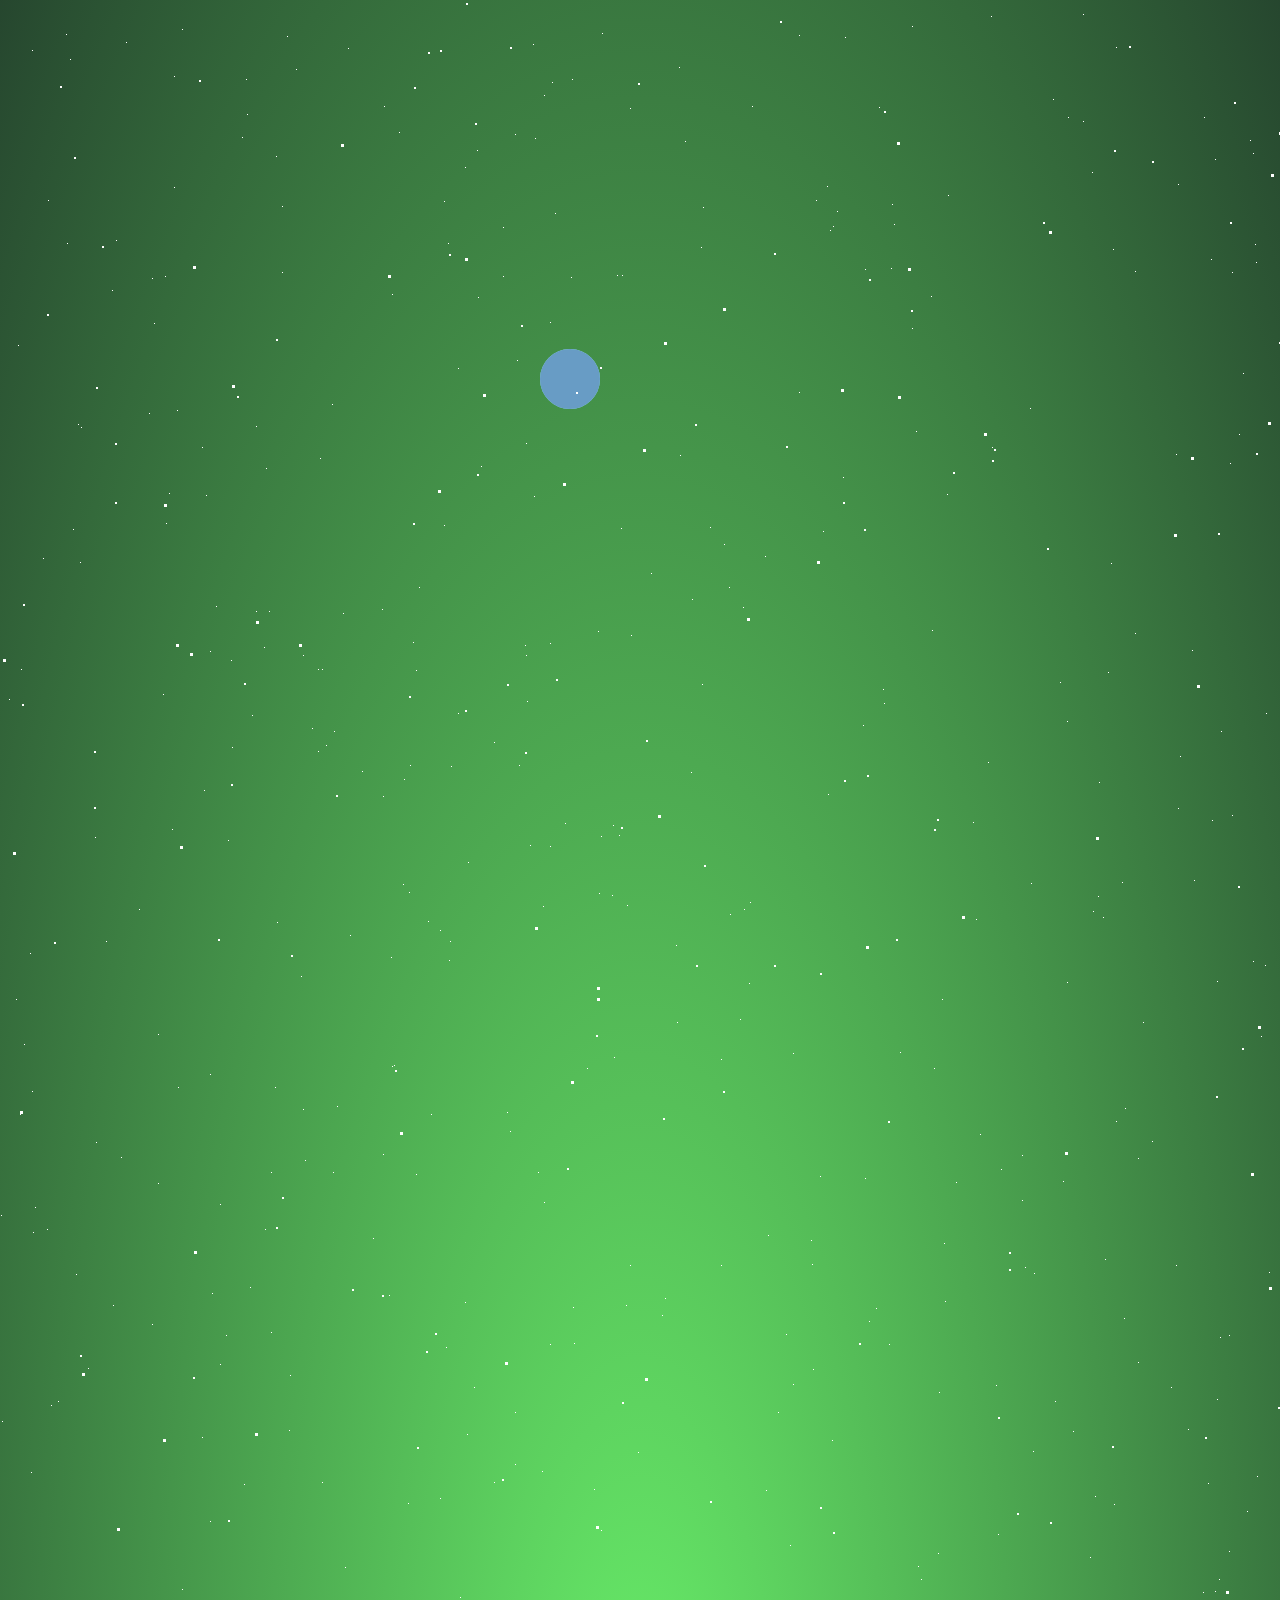
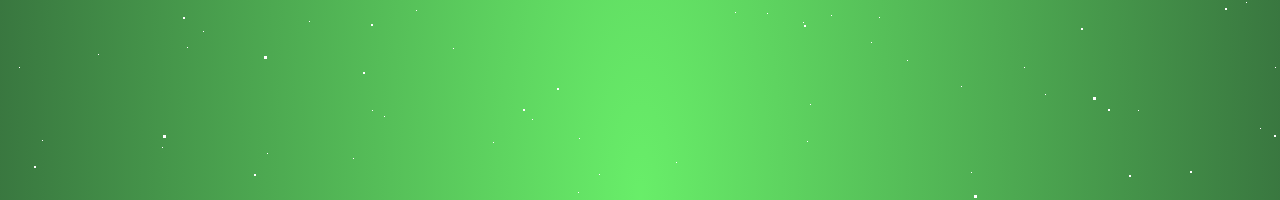
==== commit 2dc93071: "Update body" ====
--- a/index.html
+++ b/index.html
@@ -75,7 +75,8 @@
 
     <section class="date" id="date">
     <pre>
-       <div class="content"> <p id="dd"><p>
+       <div> 
+        <p id="dd"><p>
         <script> 
         const t=new Date();
         const f=new Intl.DateTimeFormat("em-un",{
--- a/style.css
+++ b/style.css
@@ -72,8 +72,7 @@
 
 /*******************************************************************************/
 body{
-    height: 100vh;
-
+    height: 200vh;
 }
 *{
     margin: 0;
@@ -92,7 +91,7 @@
     scroll-padding-top: 6rem;
     overflow-x: hidden;
     background-color: #1f2029;
-  background: radial-gradient(ellipse at bottom, rgb(111, 255, 111) 0%, #12141d 100%);
+  background: radial-gradient(ellipse at bottom, rgb(111, 255, 111) -10%, #12141d 130%);
 }
 
 section{
@@ -132,8 +131,7 @@
 .home{
     display: flex;
     align-items: center;
-    min-height: 99vh;
-    
+    margin-top: 10%;
     background-size: cover;
 background-position: center;
 }
@@ -637,9 +635,9 @@
 
 
 .carousel {
-    top: 10px;
+    top: 20vh;
     position: relative;
-    max-width: 1050px;
+    max-width: 90%;
     margin: 0 auto;
     overflow: hidden;
   }
@@ -650,7 +648,7 @@
   }
   
   .carousel-images img {
-    width: 1050px;
+    width: 90%;
     height: 500px;
   }
   
@@ -718,7 +716,13 @@
     .home .content span{
         font-size: 2.5rem;
     }
-    
+    .home{
+    display: flex;
+    align-items: center;
+    margin-top: 0%;
+    background-size: cover;
+    background-position: center;
+    }
 .icon-container .icon h3{
 
 font-size: 2rem;
@@ -729,7 +733,7 @@
 }
   
 .content{
-    margin-top: 210px;
+    margin-top: 20%;
 }
 .carousel {
   max-width: 90%;
@@ -744,7 +748,9 @@
   padding: 8px;
 }
 #date{
-    font-size: small;
+    font-size: 2rem;
+    margin-top: 50% ;
+    margin-bottom: 0%;
 }
 }
 
@@ -755,13 +761,15 @@
         font-size: 40%;
     }
     #date{
-        font-size: small;
+        font-size: 2rem;
+        margin-top: 50% ;
+        margin-bottom: 0%;
     }
 .heading{
 font-size: 3rem;
 }
 .content{
-    margin-top: 210px;
+    margin-top: 20%;
 }
 .carousel {
   max-width: 80%;
@@ -775,12 +783,20 @@
   font-size: 20px;
   padding: 8px;
 }
-}
-  
-  
+.home{
+    display: flex;
+    align-items: center;
+    margin-top: 0%;
+    background-size: cover;
+    background-position: center;
+}
+}
+  
+
 
 .date{
     font-size: large;
+    margin-top: 10% ;
     margin-bottom: 0%;
     background-size: cover;
     background-position: center;
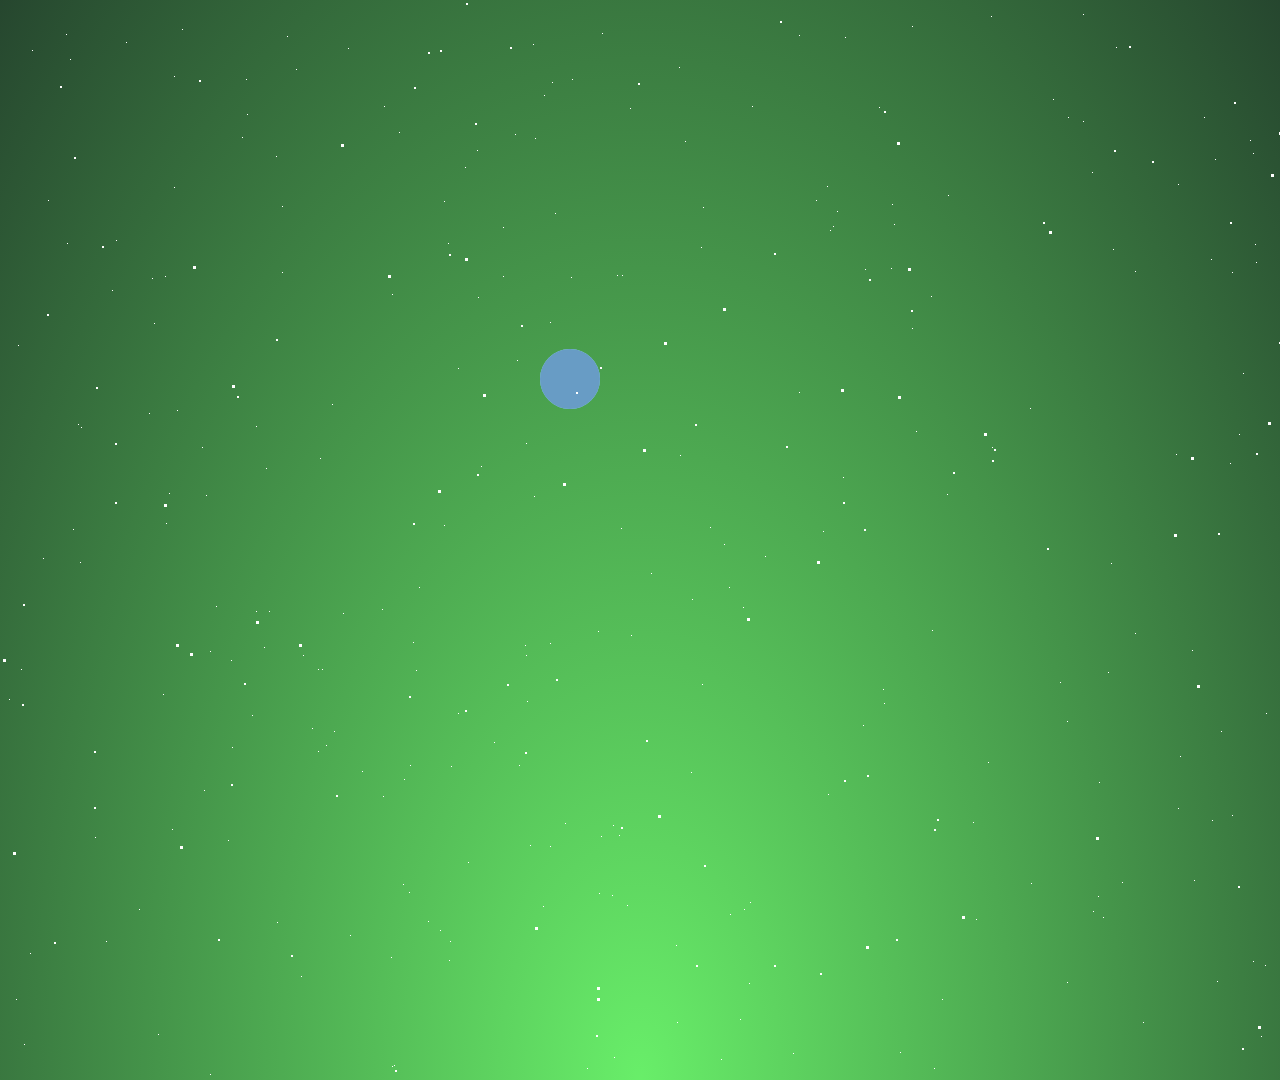
==== commit fb043a06: "5" ====
--- a/index.html
+++ b/index.html
@@ -1,9 +1,9 @@
 <!DOCTYPE html>
 <html lang="en">
 <head>
-    <meta charset="UTF-8">
-    <meta name="viewport" content="width=device-width, initial-scale=1.0">
-    <title>Emeralda</title>
+  <meta charset="UTF-8">
+  <meta name="viewport" content="width=device-width, initial-scale=1.0">
+  <title>Emeralda</title>
   <link rel="stylesheet" type="text/css" href="style.css">
   <script src="script.js"></script>
   <link rel="stylesheet" href="https://cdnjs.cloudflare.com/ajax/libs/font-awesome/6.4.2/css/all.min.css">
@@ -44,8 +44,6 @@
 
 <main id="pageContent">
 
-    
-
     <section class="home" id="home">
         <div class="content">
         <h3>emerald</h3>
@@ -56,6 +54,7 @@
     </Section>
 
     <div class="carousel">
+                <h1>       best seller</h1><br><br><br>
       <div class="carousel-images">
         <img src="img/WhatsApp Image 2023-11-07 at 18.47.32_f6a38326.jpg" alt="Image 1">
         <img src="img/WhatsApp Image 2023-11-07 at 18.47.32_cf57a281.jpg" alt="Image 2">
@@ -76,17 +75,31 @@
     <section class="date" id="date">
     <pre>
        <div> 
-        <p id="dd"><p>
-        <script> 
-        const t=new Date();
-        const f=new Intl.DateTimeFormat("em-un",{
-                    dateStyle:"short",
-                    timeStyle :"full",
-                })
-                console.log(f.format(t))
-    
-         document.getElementById("dd").innerHTML=f.format(t);
-        </script>
+        <p id="datetime"><p>
+          <script>
+            function updateDateTime() {
+              const now = new Date();
+              const datetimeElement = document.getElementById('datetime');
+        
+              const options = {
+                weekday: 'long',
+                year: 'numeric',
+                month: 'long',
+                day: 'numeric',
+                hour: 'numeric',
+                minute: 'numeric',
+                second: 'numeric',
+                hour12: true,
+                timeZone: 'Africa/Cairo'
+              };
+        
+              datetimeElement.textContent = now.toLocaleString('en-US', options);
+            }
+
+            setInterval(updateDateTime, 1000);
+
+            updateDateTime();
+          </script>
 </div>
 </pre>
 </section>
--- a/style.css
+++ b/style.css
@@ -72,7 +72,7 @@
 
 /*******************************************************************************/
 body{
-    height: 200vh;
+    height: 120vh;
 }
 *{
     margin: 0;
@@ -214,26 +214,9 @@
     }
 
 
-
-
-
-
-
-
-
-
-
-
-
-
-
-
-
-
-
  @media (max-width:991px){
         html{
-            font-size: 41%;
+            font-size: 55%;
           
         }
         header{
@@ -247,7 +230,7 @@
         }
     }
 
- @media (max-width:725px){
+ @media (max-width:800px){
         header .fa-bars{
           display: block;
         }
@@ -372,7 +355,7 @@
     padding-bottom: 3rem;
 }
 .about .row .video_container{
-    flex: 1 1 4rem;
+    flex: 1 1 40rem;
     position: relative;
 }
 .about .row .vedio_container video{
@@ -384,17 +367,7 @@
     object-fit: cover;
 
 }
-.about .row .video_container h3{
-position: absolute;
-top: 50%; transform: translateY(-50%);
-font-size: 3rem;
-background: #fff;
-width: 100%;
-padding: 1rem 2rem;
-text-align: center;
-mix-blend-mode: screen;
-
-}
+
 .about .row .content{
     flex: 1 1 40rem;
 
@@ -416,8 +389,8 @@
     display: flex;
     flex-wrap: wrap;
     gap: 1.5rem;
-    padding-top: 1rem;
-    padding-bottom: 1rem;
+    padding-top: 5rem;
+    padding-bottom: 5rem;
 }
 .icon-container .icon{
     background: #fff;
@@ -537,100 +510,7 @@
 
             
         }
-        .products .box-container{
-            display: grid;
-            grid-template-columns: repeat(auto-fit,minmax(30rem,1fr));
-            gap: 1.5rem;
-        }
-        .products.box-container.box{
-            padding: 5rem;
-            text-align: center;
-            border: var(--border);
-        }
-        .products.box-container.box img{
-            height: 10rem;
-        }
-        .products.box-container{
-            display: flex;
-            flex-wrap: wrap;
-            gap: 1.5rem;
-        }
-        .products.box-container.box{
-            flex: 1 1 30rem;
-            box-shadow: 0.5rem 1.5rem rgba(0,0,0,0.1);
-            border-radius: 5rem;
-            border: 1rem solid rgba(0,0,0,0.1);
-            position: relative;
-        }
-        .products.box-container.box.discount{
-            position: absolute;
-            top: 1rem;
-            left: 1rem;
-            padding: 7rem 1rem;
-            font-size: 2rem;
-            color:var(--pink);
-            background: rgba(255,51,153,.05);
-            z-index: 1;
-            border-radius: 5rem;
-        }
-        .products.box-container.box.image{
-            position: relative;
-            text-align: center;
-            padding-top: 2rem;
-            overflow: hidden;
-        }
-        .products.box-container.box.image img{
-            height: 25rem;
-        }
-        .products.box-container.box:hover.image img{
-            transform: scale(1.1);
-        }
-        .products.box-container.box.image .icons{
-            position: absolute;
-            bottom: -7rem; left: 0; right: 0;
-            display: flex;
-        }
-        .products.box-container.box:hover.image .icons{
-            bottom:0;
-        }
-    
-        .products.box-container.box.image .icons a{
-            height: 5rem;
-            line-height: 5rem;
-            font-size: 2rem;
-            width: 50%;
-            background: var(--pink);
-            color:blueviolet;   
-        }
-        .products.box-container.box.image .icons.cart-btn{
-            border-left: 1rem solid #ff7;
-            border-right: 1rem solid #ff7;
-            height: 100%;
-        }
-        .products.box-container.box.image a:hover{
-            background: #333;
-        }
-        .products.box-container.box .content{
-            padding:2rem;
-            text-align: center;
-        }
-        .products.box-container.box.content h3{
-            font-size: 2.5rem;
-            color:#333
-        }
-        .products.box-container.box.content .price{
-            font-size: 2.5rem;
-            color:var(--pink);
-            font-weight: bolder;
-            padding-top:1rem;
-        }
-    
-        .products.box-container.box.content .price span{
-            font-size: 2.5rem;
-            color:#999;
-            font-weight: lighter;
-            text-decoration: line-through;
-        } 
+       
 
 
 
@@ -790,6 +670,9 @@
     background-size: cover;
     background-position: center;
 }
+.about{
+    
+}
 }
   
 
